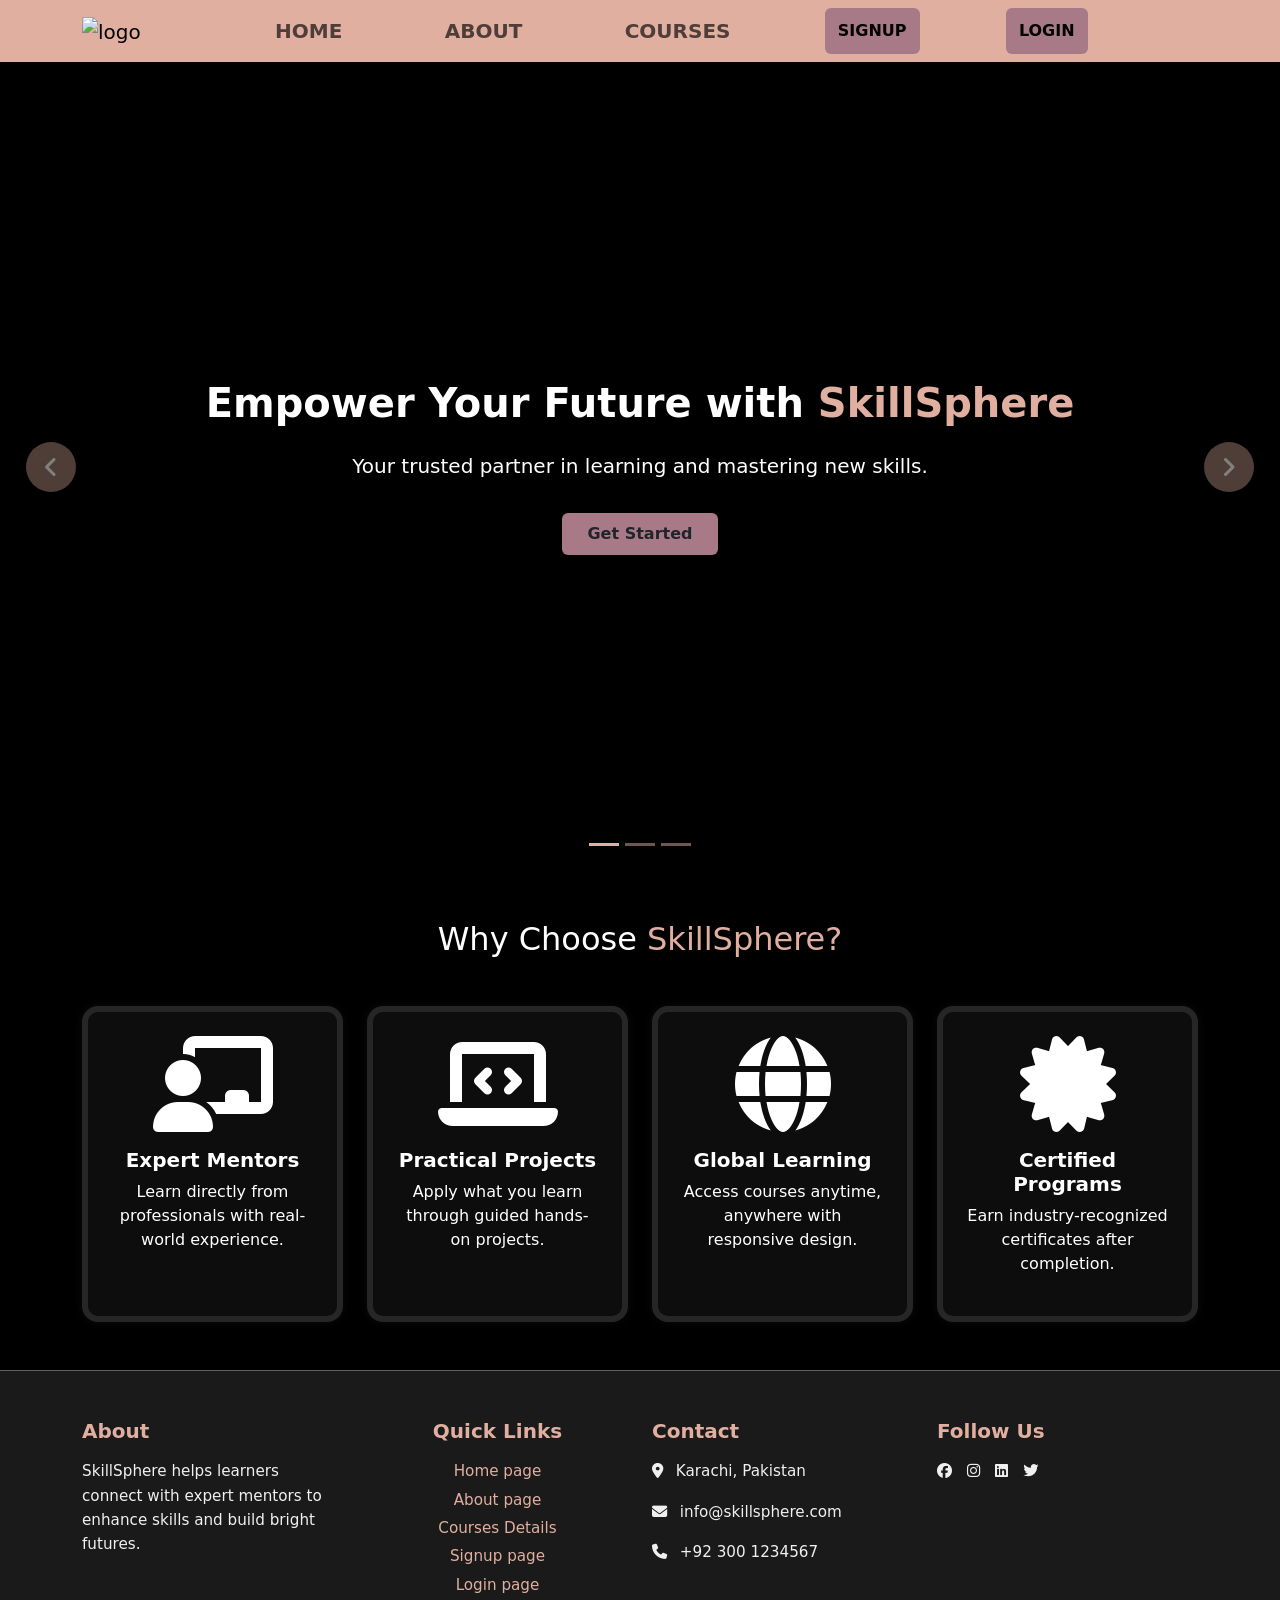
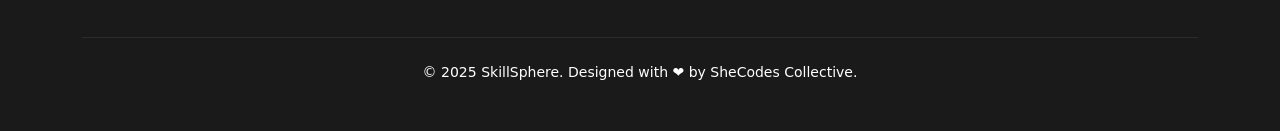
==== index.html @ bc47d91d "Fix animation bugs" ====
<!DOCTYPE html>
<html lang="en">

<head>
    <meta charset="UTF-8">
    <meta name="viewport" content="width=device-width, initial-scale=1.0">
    <title>SkillSphere | Your Skill partner</title>
    <!-- FAVICON ICON -->
    <link rel="icon" type="image/png" href="images/logo.png">
    <!-- BOOTSTRAP CDN -->
    <link rel="stylesheet" href="bootstrap-5.3.3-dist/css/bootstrap.min.css">
    <!-- FontAwesome Icon CDN -->
    <link rel="stylesheet" href="https://cdnjs.cloudflare.com/ajax/libs/font-awesome/6.5.0/css/all.min.css">
    <!-- ANIMATE.CSS CDN -->
    <link rel="stylesheet" href="https://cdnjs.cloudflare.com/ajax/libs/animate.css/4.1.1/animate.min.css" />
    <!-- CUSTOM CSS  -->
    <style>
        :root {
            --main-theme: #000000;
            --peach: #E0AFA0;
            --purple: #A87A87;
            --green: #C5CEC1;
        }

        body {
            background-color: var(--main-theme);
        }

        /* ALL HEADINGS */
        .heading span {
            color: var(--peach);
        }

        /* NAVBAR */
        .navbar {
            background-color: var(--peach);
            position: sticky;
            top: 0;
            z-index: 1000;
        }

        .navbar-logo {
            height: 70px;
        }

        .navbar ul li a:hover {
            animation: rubberBand 1s;
            text-decoration: underline 2px solid black;
        }

        .button {
            background-color: var(--purple);
        }

        .button:hover {
            background-color: #936881;
            animation: pulse 1s;
        }

        /* HERO SECTION */
        #hero {
            position: relative;
            width: 100%;
            height: 90vh;
            overflow: hidden;
            background-color: var(--main-theme);
        }

        .hero-slide {
            height: 90vh;
            background: linear-gradient(rgba(0, 0, 0, 0.7), rgba(0, 0, 0, 0.6)),
                url('https://cdn.pixabay.com/photo/2020/04/02/22/05/home-office-4996834_1280.jpg') center/cover no-repeat;
            animation: fadeBackground 6s infinite alternate;
        }

        .carousel-item:nth-child(2) .hero-slide {
            background-image: linear-gradient(rgba(0, 0, 0, 0.6), rgba(0, 0, 0, 0.6)),
                url('https://cdn.pixabay.com/photo/2017/07/31/11/44/laptop-2557571_1280.jpg');
        }

        .carousel-item:nth-child(3) .hero-slide {
            background-image: linear-gradient(rgba(0, 0, 0, 0.6), rgba(0, 0, 0, 0.6)),
                url('https://cdn.pixabay.com/photo/2015/09/28/21/50/entrepreneur-962848_1280.jpg');
        }

        @keyframes fadeBackground {
            from {
                opacity: 0.95;
            }

            to {
                opacity: 1;
            }
        }

        /* ✅ FIXED ARROWS */
        .carousel-control-prev-icon,
        .carousel-control-next-icon {
            background-color: rgba(224, 175, 160, 0.7);

            background-size: 40%, 40%;
            border-radius: 50%;
            width: 50px;
            height: 50px;
            background-image: none;
            display: flex;
            align-items: center;
            justify-content: center;
        }

        .carousel-control-prev-icon::before,
        .carousel-control-next-icon::before {
            font-family: "Font Awesome 6 Free";
            font-weight: 900;
            color: white;
            font-size: 1.5rem;
        }

        .carousel-control-prev-icon::before {
            content: "\f104";
            /* Font Awesome left arrow */
        }

        .carousel-control-next-icon::before {
            content: "\f105";
            /* Font Awesome right arrow */
        }

        .carousel-control-prev,
        .carousel-control-next {
            width: 8%;
        }

        .carousel-control-prev-icon:hover,
        .carousel-control-next-icon:hover {
            background-color: rgba(224, 175, 160, 1);
        }

        .carousel-indicators [data-bs-target] {
            background-color: var(--peach);
        }

        /* SECOND SECTION */
        .why-card {
            background: rgba(255, 255, 255, 0.05);
            border: 6px solid rgba(255, 255, 255, 0.1);
            box-shadow: 0 0 10px rgba(255, 255, 255, 0.05);
            cursor: pointer;
            transition: all 0.4s ease;
        }

        /* ✅ On hover: Animate.css pulse effect */
        .why-card:hover {
            background: var(--peach);
            color: #000;
            transform: translateY(-10px);
            box-shadow: 0 10px 25px rgba(224, 175, 160, 0.3);
            border: 6px solid rgba(255, 255, 255, 0.5);

            /* Animate.css hover pulse */
            animation: pulse 1s;
        }

        /* ✅ Icon color change */
        .why-card:hover i {
            color: #000;
        }

        /* ✅ Smooth transitions for text/icon */
        .why-card,
        .why-card i,
        .why-card h5,
        .why-card p {
            transition: all 0.4s ease;
        }


        /*FOOTER */
        .footer {
            background: rgba(255, 255, 255, 0.1);
            /* light transparent layer */
            backdrop-filter: blur(15px) saturate(180%);
            -webkit-backdrop-filter: blur(15px) saturate(180%);
            border-top: 1px solid rgba(255, 255, 255, 0.3);
            box-shadow: 0 -8px 25px rgba(0, 0, 0, 0.4);
            color: #f5f5f5;
        }

        .footer h5 {
            color: var(--peach);
            font-weight: 700;
        }

        .footer p,
        .footer a {
            color: #f0f0f0;
            font-size: 0.95rem;
            line-height: 1.6;
        }

        .footer a:hover {
            color: var(--green);
        }

        .footer-icon {
            color: #fff;
            font-size: 1.3rem;
            margin-right: 15px;
            transition: all 0.3s ease;
        }

        .footer-icon:hover {
            color: var(--peach);
            transform: scale(1.2);
        }

        .footer hr {
            border-color: rgba(255, 255, 255, 0.2);
        }

        .quick-links a {
            position: relative;
            color: white;
            text-decoration: none;
            transition: color 0.3s ease;
        }

        .quick-links a::after {
            content: "";
            position: absolute;
            left: 0;
            bottom: -3px;
            width: 0%;
            height: 2px;
            background: rgba(255, 255, 255, 0.7);
            transition: width 0.3s ease;
            border-radius: 2px;
        }

        .quick-links a,
        :hover {
            color: var(--peach);
        }

        .quick-links a:hover::after {
            width: 100%;
        }

        .icons:hover {
            color: var(--peach);
        }
    </style>
</head>

<body>
    <!-- NAVBAR -->
    <nav class="navbar navbar-expand-lg">
        <div class="container">
            <a class="navbar-brand" href="index.html">
                <img src="images/logo.png" alt="logo" class="navbar-logo">
            </a>
            <button class="navbar-toggler" type="button" data-bs-toggle="collapse" data-bs-target="#navbarNav"
                aria-controls="navbarNav" aria-expanded="false" aria-label="Toggle navigation">
                <span class="navbar-toggler-icon"></span>
            </button>
            <div class="collapse navbar-collapse" id="navbarNav">
                <div class="d-flex justify-content-between w-100 fs-5 px-4">
                    <ul class="navbar-nav d-flex justify-content-evenly w-100 fw-bold">
                        <li class="nav-item">
                            <a class="nav-link" aria-current="page" href="index.html">HOME</a>
                        </li>
                        <li class="nav-item">
                            <a class="nav-link" href="about.html">ABOUT</a>
                        </li>
                        <li class="nav-item">
                            <a class="nav-link" href="#mid-sec">COURSES</a>
                        </li>
                        <button class="button btn"><a
                                class="link-underline link-underline-opacity-0 text-black fw-semibold"
                                href="signup-or-login.html" role="button">SIGNUP</a></button>
                        <button class="button btn"><a
                                class="link-underline link-underline-opacity-0 text-black fw-semibold"
                                href="signup-or-login.html" role="button">LOGIN</a></button>
                    </ul>
                </div>
            </div>
        </div>
    </nav>

    <!-- HERO SECTION -->
    <section id="hero">
        <div id="heroCarousel" class="carousel slide" data-bs-ride="carousel" data-bs-interval="4000">
            <div class="carousel-inner">

                <!-- Slide 1 -->
                <div class="carousel-item active text-center text-white">
                    <div class="hero-slide d-flex flex-column justify-content-center align-items-center">
                        <h1 class="heading animate__fadeInDown fw-bold">Empower Your Future with
                            <span>SkillSphere</span>
                        </h1>
                        <p class="animate__animated animate__fadeInUp mt-3 fs-5">Your trusted partner in learning and
                            mastering new skills.</p>
                        <a href="signup-or-login.html" class="btn button mt-3 px-4 py-2 fw-semibold">Get Started</a>
                    </div>
                </div>

                <!-- Slide 2 -->
                <div class="carousel-item text-center text-white">
                    <div class="hero-slide d-flex flex-column justify-content-center align-items-center">
                        <h1 class="heading animate__fadeInDown fw-bold">Learn from <span>Expert Mentors</span></h1>
                        <p class="animate__animated animate__fadeInUp mt-3 fs-5">Join live sessions and interactive
                            workshops.</p>
                        <a href="signup-or-login.html" class="btn button mt-3 px-4 py-2 fw-semibold">Explore More</a>
                    </div>
                </div>

                <!-- Slide 3 -->
                <div class="carousel-item text-center text-white">
                    <div class="hero-slide d-flex flex-column justify-content-center align-items-center">
                        <h1 class="heading animate__fadeInDown fw-bold">Upgrade Your Skills with <span>Real
                                Projects</span></h1>
                        <p class="animate__animated animate__fadeInUp mt-3 fs-5">Build hands-on experience and grow your
                            portfolio.</p>
                        <a href="s" class="btn button mt-3 px-4 py-2 fw-semibold">Meet Our Faculty</a>
                    </div>
                </div>

            </div>

            <!-- Controls -->
            <button class="carousel-control-prev" type="button" data-bs-target="#heroCarousel" data-bs-slide="prev">
                <span class="carousel-control-prev-icon"></span>
            </button>
            <button class="carousel-control-next" type="button" data-bs-target="#heroCarousel" data-bs-slide="next">
                <span class="carousel-control-next-icon"></span>
            </button>

            <!-- Indicators -->
            <div class="carousel-indicators">
                <button type="button" data-bs-target="#heroCarousel" data-bs-slide-to="0" class="active"></button>
                <button type="button" data-bs-target="#heroCarousel" data-bs-slide-to="1"></button>
                <button type="button" data-bs-target="#heroCarousel" data-bs-slide-to="2"></button>
            </div>
        </div>
    </section>


    <!-- SECOND SECTION -->
    <section class="why-section text-center text-white py-5">
        <h2 class="heading mb-5 animate__animated animate__fadeInDown">
            Why Choose <span>SkillSphere?</span>
        </h2>
        <div class="container">
            <div class="row g-4 justify-content-center">

                <!-- Card 1 -->
                <div class="col-md-3">
                    <div class="why-card p-4 rounded-4 h-100">
                        <i class="fa-solid fa-chalkboard-user fs-1 mb-3 text-peach"></i>
                        <h5 class="fw-bold mb-2">Expert Mentors</h5>
                        <p>Learn directly from professionals with real-world experience.</p>
                    </div>
                </div>

                <!-- Card 2 -->
                <div class="col-md-3">
                    <div class="why-card p-4 rounded-4 h-100">
                        <i class="fa-solid fa-laptop-code fs-1 mb-3 text-peach"></i>
                        <h5 class="fw-bold mb-2">Practical Projects</h5>
                        <p>Apply what you learn through guided hands-on projects.</p>
                    </div>
                </div>

                <!-- Card 3 -->
                <div class="col-md-3">
                    <div class="why-card p-4 rounded-4 h-100">
                        <i class="fa-solid fa-globe fs-1 mb-3 text-peach"></i>
                        <h5 class="fw-bold mb-2">Global Learning</h5>
                        <p>Access courses anytime, anywhere with responsive design.</p>
                    </div>
                </div>

                <!-- Card 4 -->
                <div class="col-md-3">
                    <div class="why-card p-4 rounded-4 h-100">
                        <i class="fa-solid fa-certificate fs-1 mb-3 text-peach"></i>
                        <h5 class="fw-bold mb-2">Certified Programs</h5>
                        <p>Earn industry-recognized certificates after completion.</p>
                    </div>
                </div>

            </div>
        </div>
    </section>



    <!-- FOOTER -->
    <footer class="footer text-white py-5">
        <div class="container">
            <div class="row text-center text-md-start">
                <!-- About -->
                <div class="col-md-3 mb-4 mb-md-0">
                    <h5 class="fw-bold mb-3">About</h5>
                    <p>
                        SkillSphere helps learners connect with expert mentors to enhance
                        skills and build bright futures.
                    </p>
                </div>

                <!-- Quick Links -->
                <div class="quick-links col-md-3 mb-5 text-center mb-md-0">
                    <h5 class="fw-bold mb-3">Quick Links</h5>
                    <ul class="list-unstyled">
                        <li><a href="index.html" class="footer-link">Home page</a></li>
                        <li class="mt-1">
                            <a href="about.html" class="footer-link">About page</a>
                        </li>
                        <li class="mt-1">
                            <a href="#mid-sec" class="footer-link">Courses Details</a>
                        </li>
                        <li class="mt-1">
                            <a href="signup.html" class="footer-link">Signup page</a>
                        </li>
                        <li class="mt-1">
                            <a href="login.html" class="footer-link">Login page</a>
                        </li>
                    </ul>
                </div>

                <!-- Contact -->
                <div class="contact col-md-3 mb-4 mb-md-0 text-center text-md-start text-sm-start">
                    <h5 class="fw-bold mb-3">Contact</h5>
                    <p>
                        <i class="fa-solid fa-location-dot me-2"></i> Karachi, Pakistan
                    </p>
                    <p>
                        <i class="fa-solid fa-envelope me-2"></i> info@skillsphere.com
                    </p>
                    <p><i class="fa-solid fa-phone me-2"></i> +92 300 1234567</p>
                </div>

                <!-- Social -->
                <div class="col-md-3">
                    <h5 class="fw-bold mb-3">Follow Us</h5>
                    <div class="d-flex justify-content-center justify-content-md-start">
                        <a href="#" class="footer-icon"><i class="icons fab fa-facebook"></i></a>
                        <a href="#" class="footer-icon"><i class="icons fab fa-instagram"></i></a>
                        <a href="#" class="footer-icon"><i class=" icons fab fa-linkedin"></i></a>
                        <a href="#" class="footer-icon"><i class="icons fab fa-twitter"></i></a>
                    </div>
                </div>
            </div>

            <hr class="my-4" style="border-color: rgba(255, 255, 255, 0.3)" />
            <div class="text-center small">
                &copy; 2025 SkillSphere. Designed with ❤ by SheCodes Collective.
            </div>
        </div>
    </footer>
    <!-- CUSTOM JAVASCRIPT -->
    <script>
        // NAVBAR SCROLL
        window.addEventListener("scroll", function () {
            const nav = document.querySelector(".navbar");
            if (window.scrollY > 50) {
                nav.style.backgroundColor = "#A87A87";
                nav.style.transition = "0.4s";
            } else {
                nav.style.backgroundColor = "var(--peach)";
            }
        });

        // SECOND SECTION: hover animation WITHOUT touching Animate.css classes
        document.querySelectorAll(".why-card").forEach(card => {
            let animRunning = false;

            card.addEventListener("mouseenter", () => {
                // do nothing if our custom animation already running
                if (animRunning) return;
                animRunning = true;
                card.classList.add("pulse-hover");
            });

            // Listen for end of our custom animation and clean up
            card.addEventListener("animationend", (e) => {
                // match our keyframe name
                if (e.animationName === "pulse-hover") {
                    card.classList.remove("pulse-hover");
                    animRunning = false;
                }
            });
        });

    </script>

    <!-- BOOTSTRAP JS -->
    <script src="https://cdn.jsdelivr.net/npm/bootstrap@5.3.3/dist/js/bootstrap.bundle.min.js"
        integrity="sha384-YvpcrYf0tY3lHB60NNkmXc5s9fDVZLESaAA55NDzOxhy9GkcIdslK1eN7N6jIeHz"
        crossorigin="anonymous"></script>
</body>

</html>
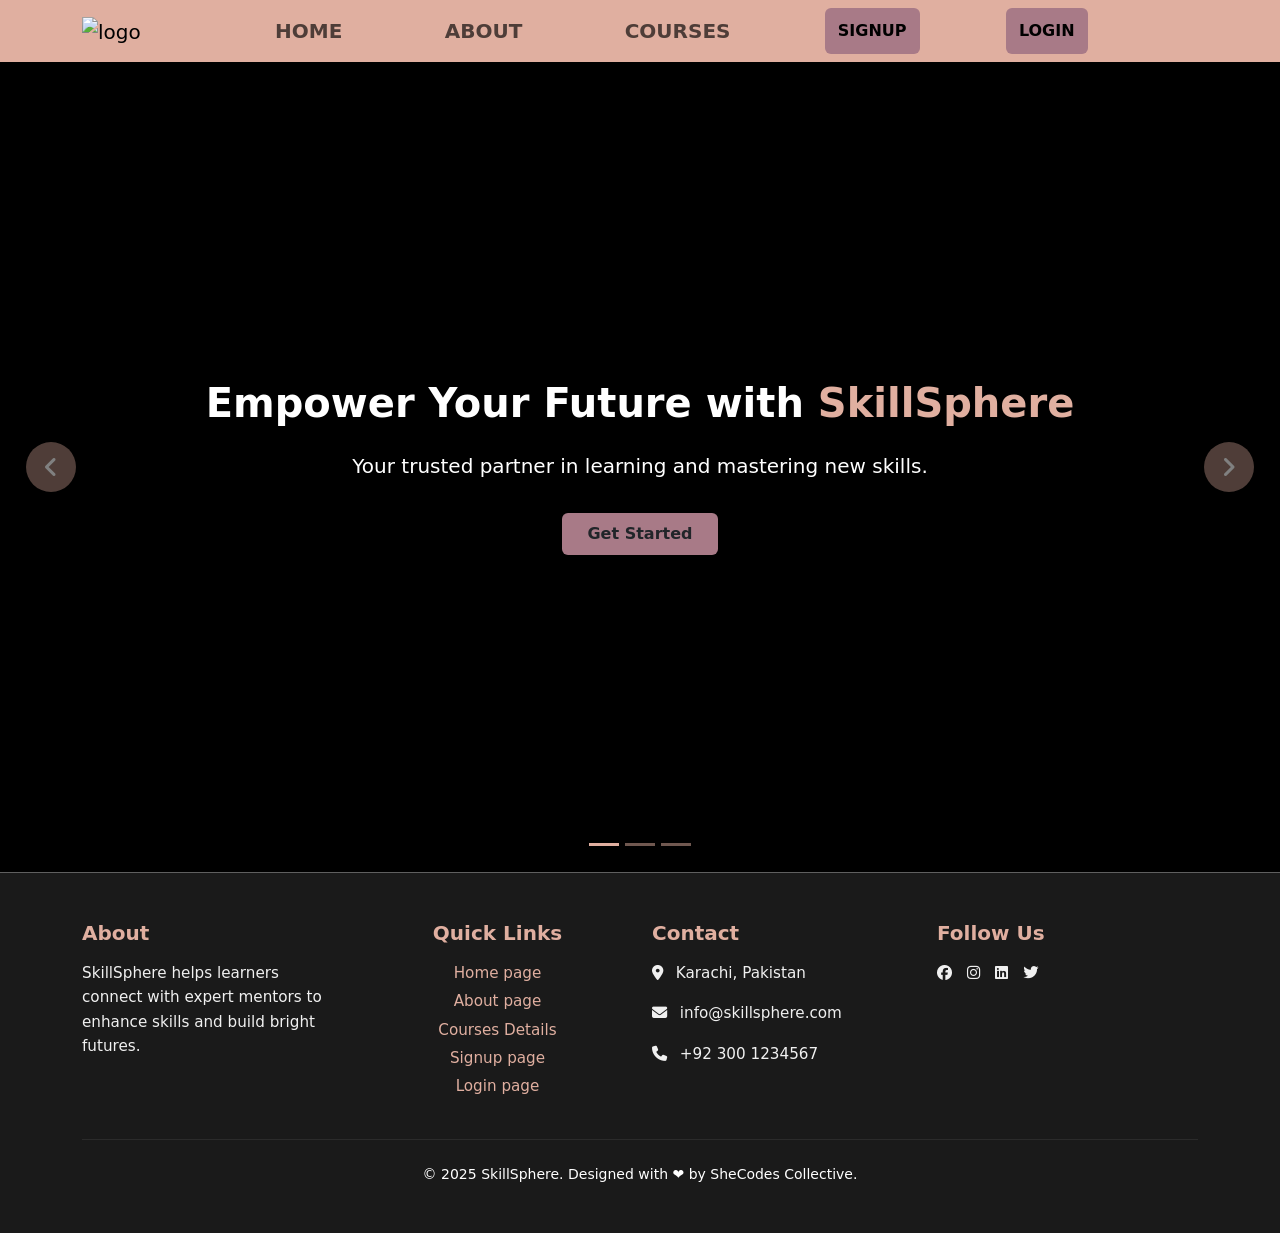
==== commit f295a1b3: "one page done detail page remaining" ====
--- a/index.html
+++ b/index.html
@@ -26,17 +26,9 @@
             background-color: var(--main-theme);
         }
 
-        /* ALL HEADINGS */
-        .heading span {
-            color: var(--peach);
-        }
-
         /* NAVBAR */
         .navbar {
             background-color: var(--peach);
-            position: sticky;
-            top: 0;
-            z-index: 1000;
         }
 
         .navbar-logo {
@@ -97,7 +89,7 @@
         .carousel-control-prev-icon,
         .carousel-control-next-icon {
             background-color: rgba(224, 175, 160, 0.7);
-
+            /* peach translucent */
             background-size: 40%, 40%;
             border-radius: 50%;
             width: 50px;
@@ -136,44 +128,10 @@
             background-color: rgba(224, 175, 160, 1);
         }
 
+        /* ✅ INDICATORS FIXED (bottom dots) */
         .carousel-indicators [data-bs-target] {
             background-color: var(--peach);
         }
-
-        /* SECOND SECTION */
-        .why-card {
-            background: rgba(255, 255, 255, 0.05);
-            border: 6px solid rgba(255, 255, 255, 0.1);
-            box-shadow: 0 0 10px rgba(255, 255, 255, 0.05);
-            cursor: pointer;
-            transition: all 0.4s ease;
-        }
-
-        /* ✅ On hover: Animate.css pulse effect */
-        .why-card:hover {
-            background: var(--peach);
-            color: #000;
-            transform: translateY(-10px);
-            box-shadow: 0 10px 25px rgba(224, 175, 160, 0.3);
-            border: 6px solid rgba(255, 255, 255, 0.5);
-
-            /* Animate.css hover pulse */
-            animation: pulse 1s;
-        }
-
-        /* ✅ Icon color change */
-        .why-card:hover i {
-            color: #000;
-        }
-
-        /* ✅ Smooth transitions for text/icon */
-        .why-card,
-        .why-card i,
-        .why-card h5,
-        .why-card p {
-            transition: all 0.4s ease;
-        }
-
 
         /*FOOTER */
         .footer {
@@ -273,14 +231,14 @@
                             <a class="nav-link" href="about.html">ABOUT</a>
                         </li>
                         <li class="nav-item">
-                            <a class="nav-link" href="#mid-sec">COURSES</a>
+                            <a class="nav-link" href="./coursesgrid.html">COURSES</a>
                         </li>
                         <button class="button btn"><a
                                 class="link-underline link-underline-opacity-0 text-black fw-semibold"
                                 href="signup-or-login.html" role="button">SIGNUP</a></button>
                         <button class="button btn"><a
-                                class="link-underline link-underline-opacity-0 text-black fw-semibold"
-                                href="signup-or-login.html" role="button">LOGIN</a></button>
+                                class="link-underline link-underline-opacity-0 text-black fw-semibold" href="signup-or-login.html"
+                                role="button">LOGIN</a></button>
                     </ul>
                 </div>
             </div>
@@ -295,33 +253,33 @@
                 <!-- Slide 1 -->
                 <div class="carousel-item active text-center text-white">
                     <div class="hero-slide d-flex flex-column justify-content-center align-items-center">
-                        <h1 class="heading animate__fadeInDown fw-bold">Empower Your Future with
-                            <span>SkillSphere</span>
-                        </h1>
+                        <h1 class="animate__animated animate__fadeInDown fw-bold">Empower Your Future with <span
+                                style="color: var(--peach);">SkillSphere</span></h1>
                         <p class="animate__animated animate__fadeInUp mt-3 fs-5">Your trusted partner in learning and
                             mastering new skills.</p>
-                        <a href="signup-or-login.html" class="btn button mt-3 px-4 py-2 fw-semibold">Get Started</a>
+                        <a href="signup.html" class="btn button mt-3 px-4 py-2 fw-semibold">Get Started</a>
                     </div>
                 </div>
 
                 <!-- Slide 2 -->
                 <div class="carousel-item text-center text-white">
                     <div class="hero-slide d-flex flex-column justify-content-center align-items-center">
-                        <h1 class="heading animate__fadeInDown fw-bold">Learn from <span>Expert Mentors</span></h1>
+                        <h1 class="animate__animated animate__fadeInDown fw-bold">Learn from <span
+                                style="color: var(--peach);">Expert Mentors</span></h1>
                         <p class="animate__animated animate__fadeInUp mt-3 fs-5">Join live sessions and interactive
                             workshops.</p>
-                        <a href="signup-or-login.html" class="btn button mt-3 px-4 py-2 fw-semibold">Explore More</a>
+                        <a href="about.html" class="btn button mt-3 px-4 py-2 fw-semibold">Explore More</a>
                     </div>
                 </div>
 
                 <!-- Slide 3 -->
                 <div class="carousel-item text-center text-white">
                     <div class="hero-slide d-flex flex-column justify-content-center align-items-center">
-                        <h1 class="heading animate__fadeInDown fw-bold">Upgrade Your Skills with <span>Real
-                                Projects</span></h1>
+                        <h1 class="animate__animated animate__fadeInDown fw-bold">Upgrade Your Skills with <span
+                                style="color: var(--peach);">Real Projects</span></h1>
                         <p class="animate__animated animate__fadeInUp mt-3 fs-5">Build hands-on experience and grow your
                             portfolio.</p>
-                        <a href="s" class="btn button mt-3 px-4 py-2 fw-semibold">Meet Our Faculty</a>
+                        <a href="#mid-sec" class="btn button mt-3 px-4 py-2 fw-semibold">Meet Our Faculty</a>
                     </div>
                 </div>
 
@@ -343,57 +301,6 @@
             </div>
         </div>
     </section>
-
-
-    <!-- SECOND SECTION -->
-    <section class="why-section text-center text-white py-5">
-        <h2 class="heading mb-5 animate__animated animate__fadeInDown">
-            Why Choose <span>SkillSphere?</span>
-        </h2>
-        <div class="container">
-            <div class="row g-4 justify-content-center">
-
-                <!-- Card 1 -->
-                <div class="col-md-3">
-                    <div class="why-card p-4 rounded-4 h-100">
-                        <i class="fa-solid fa-chalkboard-user fs-1 mb-3 text-peach"></i>
-                        <h5 class="fw-bold mb-2">Expert Mentors</h5>
-                        <p>Learn directly from professionals with real-world experience.</p>
-                    </div>
-                </div>
-
-                <!-- Card 2 -->
-                <div class="col-md-3">
-                    <div class="why-card p-4 rounded-4 h-100">
-                        <i class="fa-solid fa-laptop-code fs-1 mb-3 text-peach"></i>
-                        <h5 class="fw-bold mb-2">Practical Projects</h5>
-                        <p>Apply what you learn through guided hands-on projects.</p>
-                    </div>
-                </div>
-
-                <!-- Card 3 -->
-                <div class="col-md-3">
-                    <div class="why-card p-4 rounded-4 h-100">
-                        <i class="fa-solid fa-globe fs-1 mb-3 text-peach"></i>
-                        <h5 class="fw-bold mb-2">Global Learning</h5>
-                        <p>Access courses anytime, anywhere with responsive design.</p>
-                    </div>
-                </div>
-
-                <!-- Card 4 -->
-                <div class="col-md-3">
-                    <div class="why-card p-4 rounded-4 h-100">
-                        <i class="fa-solid fa-certificate fs-1 mb-3 text-peach"></i>
-                        <h5 class="fw-bold mb-2">Certified Programs</h5>
-                        <p>Earn industry-recognized certificates after completion.</p>
-                    </div>
-                </div>
-
-            </div>
-        </div>
-    </section>
-
-
 
     <!-- FOOTER -->
     <footer class="footer text-white py-5">
@@ -458,41 +365,6 @@
             </div>
         </div>
     </footer>
-    <!-- CUSTOM JAVASCRIPT -->
-    <script>
-        // NAVBAR SCROLL
-        window.addEventListener("scroll", function () {
-            const nav = document.querySelector(".navbar");
-            if (window.scrollY > 50) {
-                nav.style.backgroundColor = "#A87A87";
-                nav.style.transition = "0.4s";
-            } else {
-                nav.style.backgroundColor = "var(--peach)";
-            }
-        });
-
-        // SECOND SECTION: hover animation WITHOUT touching Animate.css classes
-        document.querySelectorAll(".why-card").forEach(card => {
-            let animRunning = false;
-
-            card.addEventListener("mouseenter", () => {
-                // do nothing if our custom animation already running
-                if (animRunning) return;
-                animRunning = true;
-                card.classList.add("pulse-hover");
-            });
-
-            // Listen for end of our custom animation and clean up
-            card.addEventListener("animationend", (e) => {
-                // match our keyframe name
-                if (e.animationName === "pulse-hover") {
-                    card.classList.remove("pulse-hover");
-                    animRunning = false;
-                }
-            });
-        });
-
-    </script>
 
     <!-- BOOTSTRAP JS -->
     <script src="https://cdn.jsdelivr.net/npm/bootstrap@5.3.3/dist/js/bootstrap.bundle.min.js"
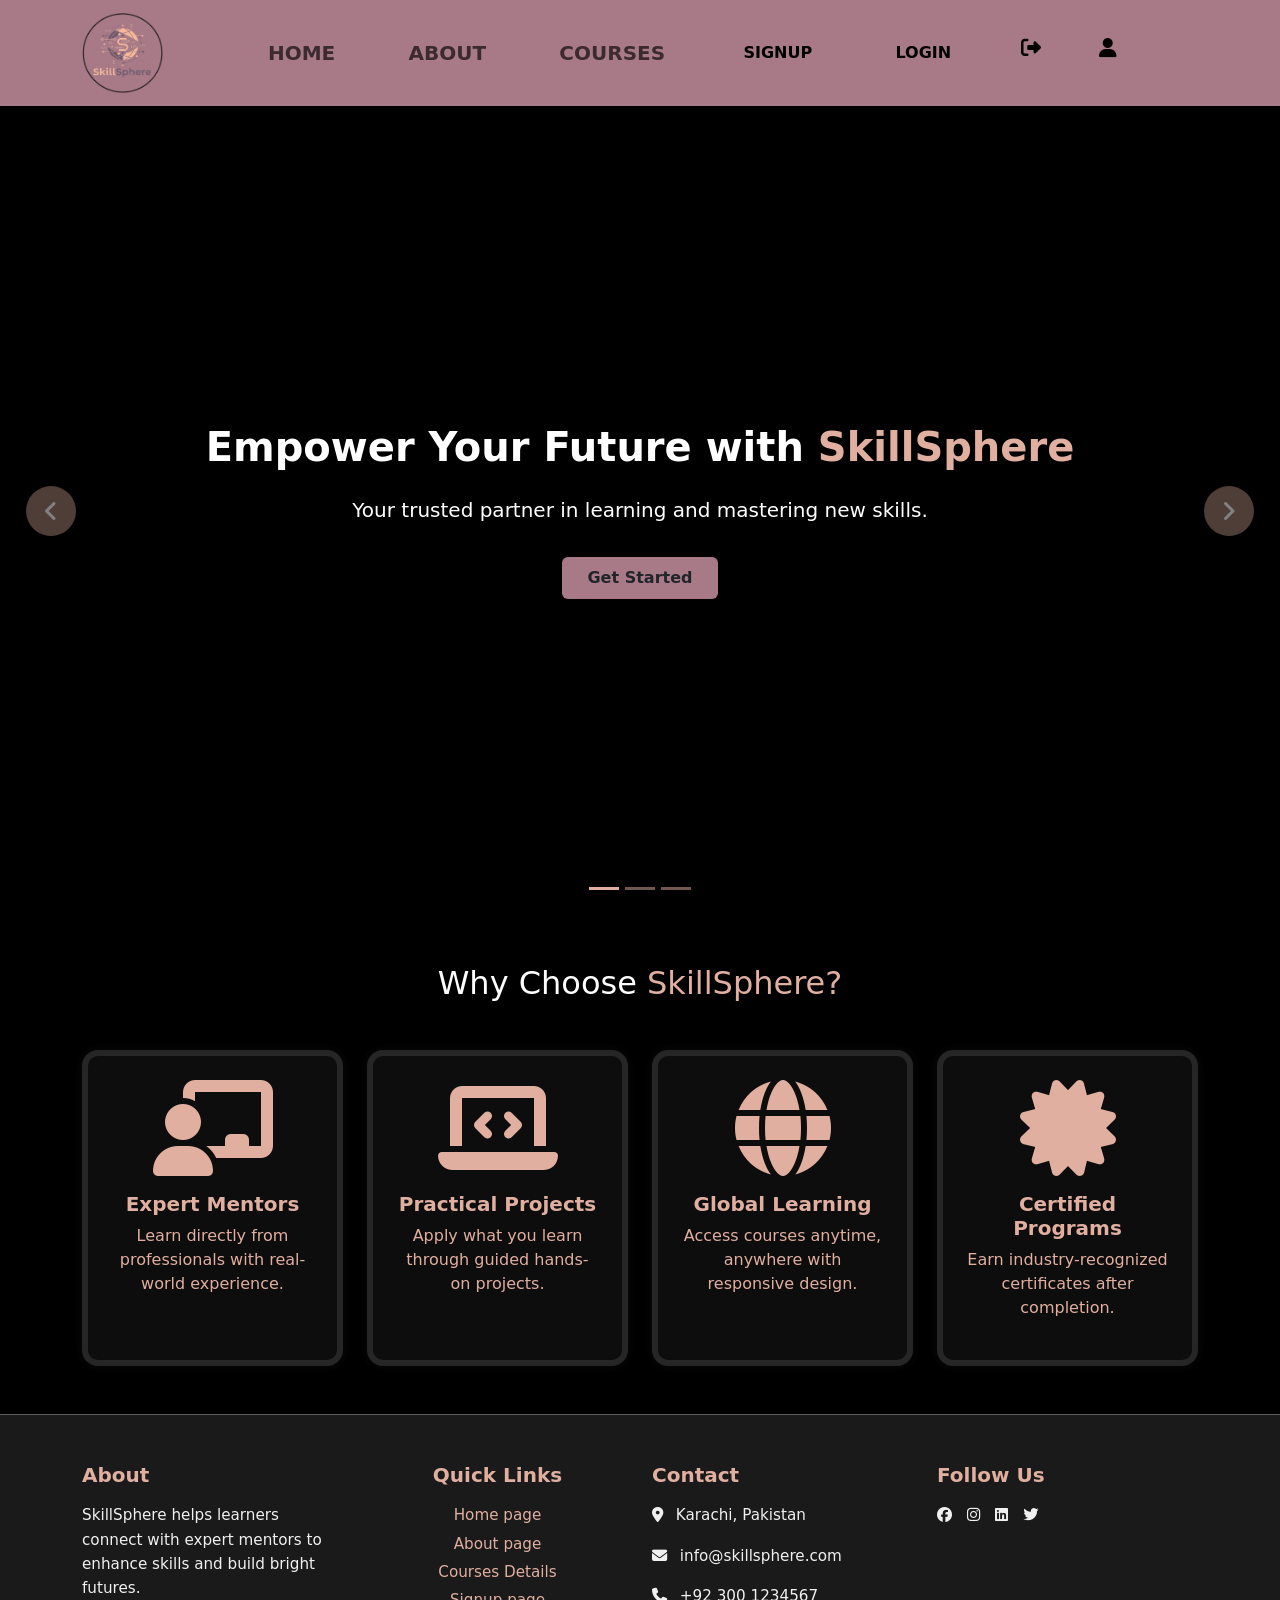
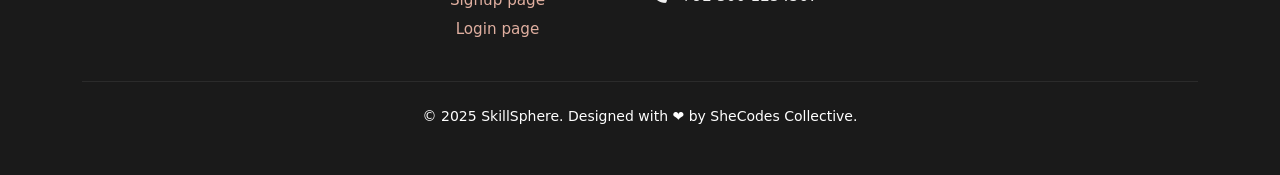
==== commit 60412d38: "Refactor code structure for improved readability and maintainability" ====
--- a/index.html
+++ b/index.html
@@ -6,7 +6,7 @@
     <meta name="viewport" content="width=device-width, initial-scale=1.0">
     <title>SkillSphere | Your Skill partner</title>
     <!-- FAVICON ICON -->
-    <link rel="icon" type="image/png" href="images/logo.png">
+    <link rel="icon" type="image/png" href="assets/images/logo.png">
     <!-- BOOTSTRAP CDN -->
     <link rel="stylesheet" href="bootstrap-5.3.3-dist/css/bootstrap.min.css">
     <!-- FontAwesome Icon CDN -->
@@ -26,13 +26,22 @@
             background-color: var(--main-theme);
         }
 
+        /* ALL HEADINGS */
+        .heading span {
+            color: var(--peach);
+        }
+
         /* NAVBAR */
         .navbar {
-            background-color: var(--peach);
+            /* background-color: var(--peach); */
+            background-color: gray;
+            position: sticky;
+            top: 0;
+            z-index: 1000;
         }
 
         .navbar-logo {
-            height: 70px;
+            height: 80px;
         }
 
         .navbar ul li a:hover {
@@ -89,7 +98,7 @@
         .carousel-control-prev-icon,
         .carousel-control-next-icon {
             background-color: rgba(224, 175, 160, 0.7);
-            /* peach translucent */
+
             background-size: 40%, 40%;
             border-radius: 50%;
             width: 50px;
@@ -128,10 +137,42 @@
             background-color: rgba(224, 175, 160, 1);
         }
 
-        /* ✅ INDICATORS FIXED (bottom dots) */
         .carousel-indicators [data-bs-target] {
             background-color: var(--peach);
         }
+
+
+        /* SECOND SECTION */
+        .why-card {
+            background: rgba(255, 255, 255, 0.05);
+            border: 6px solid rgba(255, 255, 255, 0.1);
+            box-shadow: 0 0 10px rgba(255, 255, 255, 0.05);
+            cursor: pointer;
+            transition: all 0.4s ease;
+            color: var(--peach);
+        }
+
+        .why-card:hover {
+            background: var(--peach);
+            transform: translateY(-10px);
+            box-shadow: 0 10px 25px rgba(224, 175, 160, 0.3);
+            border: 6px solid rgba(255, 255, 255, 0.5);
+            animation: pulse 1s;
+        }
+
+        .why-card:hover i,
+        .why-card:hover h5,
+        .why-card:hover p {
+            color: #000 !important;
+        }
+
+        .why-card,
+        .why-card i,
+        .why-card h5,
+        .why-card p {
+            transition: all 0.4s ease;
+        }
+
 
         /*FOOTER */
         .footer {
@@ -215,7 +256,7 @@
     <nav class="navbar navbar-expand-lg">
         <div class="container">
             <a class="navbar-brand" href="index.html">
-                <img src="images/logo.png" alt="logo" class="navbar-logo">
+                <img src="assets/images/logo.png" alt="logo" class="navbar-logo">
             </a>
             <button class="navbar-toggler" type="button" data-bs-toggle="collapse" data-bs-target="#navbarNav"
                 aria-controls="navbarNav" aria-expanded="false" aria-label="Toggle navigation">
@@ -231,14 +272,16 @@
                             <a class="nav-link" href="about.html">ABOUT</a>
                         </li>
                         <li class="nav-item">
-                            <a class="nav-link" href="./coursesgrid.html">COURSES</a>
+                            <a class="nav-link" href="#mid-sec">COURSES</a>
                         </li>
                         <button class="button btn"><a
                                 class="link-underline link-underline-opacity-0 text-black fw-semibold"
                                 href="signup-or-login.html" role="button">SIGNUP</a></button>
                         <button class="button btn"><a
-                                class="link-underline link-underline-opacity-0 text-black fw-semibold" href="signup-or-login.html"
-                                role="button">LOGIN</a></button>
+                                class="link-underline link-underline-opacity-0 text-black fw-semibold"
+                                href="signup-or-login.html" role="button">LOGIN</a></button>
+                        <li><i class="text-black py-2 fa-solid fa-right-from-bracket"></i></li>
+                        <li><i class="text-black py-2  fa-solid fa-user"></i></li>
                     </ul>
                 </div>
             </div>
@@ -253,33 +296,37 @@
                 <!-- Slide 1 -->
                 <div class="carousel-item active text-center text-white">
                     <div class="hero-slide d-flex flex-column justify-content-center align-items-center">
-                        <h1 class="animate__animated animate__fadeInDown fw-bold">Empower Your Future with <span
-                                style="color: var(--peach);">SkillSphere</span></h1>
-                        <p class="animate__animated animate__fadeInUp mt-3 fs-5">Your trusted partner in learning and
+                        <h1 class="heading text-white animate__fadeInDown fw-bold">Empower Your Future with
+                            <span>SkillSphere</span>
+                        </h1>
+                        <p class="text-white animate__animated animate__fadeInUp mt-3 fs-5">Your trusted partner in
+                            learning and
                             mastering new skills.</p>
-                        <a href="signup.html" class="btn button mt-3 px-4 py-2 fw-semibold">Get Started</a>
+                        <a href="signup-or-login.html" class="btn button mt-3 px-4 py-2 fw-semibold">Get Started</a>
                     </div>
                 </div>
 
                 <!-- Slide 2 -->
                 <div class="carousel-item text-center text-white">
                     <div class="hero-slide d-flex flex-column justify-content-center align-items-center">
-                        <h1 class="animate__animated animate__fadeInDown fw-bold">Learn from <span
-                                style="color: var(--peach);">Expert Mentors</span></h1>
-                        <p class="animate__animated animate__fadeInUp mt-3 fs-5">Join live sessions and interactive
+                        <h1 class="heading text-white animate__fadeInDown fw-bold">Learn from <span>Expert
+                                Mentors</span></h1>
+                        <p class="text-white animate__animated animate__fadeInUp mt-3 fs-5">Join live sessions and
+                            interactive
                             workshops.</p>
-                        <a href="about.html" class="btn button mt-3 px-4 py-2 fw-semibold">Explore More</a>
+                        <a href="signup-or-login.html" class="btn button mt-3 px-4 py-2 fw-semibold">Explore More</a>
                     </div>
                 </div>
 
                 <!-- Slide 3 -->
                 <div class="carousel-item text-center text-white">
                     <div class="hero-slide d-flex flex-column justify-content-center align-items-center">
-                        <h1 class="animate__animated animate__fadeInDown fw-bold">Upgrade Your Skills with <span
-                                style="color: var(--peach);">Real Projects</span></h1>
-                        <p class="animate__animated animate__fadeInUp mt-3 fs-5">Build hands-on experience and grow your
+                        <h1 class="heading text-white animate__fadeInDown fw-bold">Upgrade Your Skills with <span>Real
+                                Projects</span></h1>
+                        <p class="text-white animate__animated animate__fadeInUp mt-3 fs-5">Build hands-on experience
+                            and grow your
                             portfolio.</p>
-                        <a href="#mid-sec" class="btn button mt-3 px-4 py-2 fw-semibold">Meet Our Faculty</a>
+                        <a href="s" class="btn button mt-3 px-4 py-2 fw-semibold">Meet Our Faculty</a>
                     </div>
                 </div>
 
@@ -301,6 +348,57 @@
             </div>
         </div>
     </section>
+
+
+    <!-- SECOND SECTION -->
+    <section class="why-section text-center text-white py-5">
+        <h2 class="heading text-white mb-5 animate__animated animate__fadeInDown">
+            Why Choose <span>SkillSphere?</span>
+        </h2>
+        <div class="container">
+            <div class="row g-4 justify-content-center">
+
+                <!-- Card 1 -->
+                <div class="col-md-3">
+                    <div class="why-card p-4 rounded-4 h-100">
+                        <i class="fa-solid fa-chalkboard-user fs-1 mb-3 text-peach"></i>
+                        <h5 class="fw-bold mb-2">Expert Mentors</h5>
+                        <p>Learn directly from professionals with real-world experience.</p>
+                    </div>
+                </div>
+
+                <!-- Card 2 -->
+                <div class="col-md-3">
+                    <div class="why-card p-4 rounded-4 h-100">
+                        <i class="fa-solid fa-laptop-code fs-1 mb-3 text-peach"></i>
+                        <h5 class="fw-bold mb-2">Practical Projects</h5>
+                        <p>Apply what you learn through guided hands-on projects.</p>
+                    </div>
+                </div>
+
+                <!-- Card 3 -->
+                <div class="col-md-3">
+                    <div class="why-card p-4 rounded-4 h-100">
+                        <i class="fa-solid fa-globe fs-1 mb-3 text-peach"></i>
+                        <h5 class="fw-bold mb-2">Global Learning</h5>
+                        <p>Access courses anytime, anywhere with responsive design.</p>
+                    </div>
+                </div>
+
+                <!-- Card 4 -->
+                <div class="col-md-3">
+                    <div class="why-card p-4 rounded-4 h-100">
+                        <i class="fa-solid fa-certificate fs-1 mb-3 text-peach"></i>
+                        <h5 class="fw-bold mb-2">Certified Programs</h5>
+                        <p>Earn industry-recognized certificates after completion.</p>
+                    </div>
+                </div>
+
+            </div>
+        </div>
+    </section>
+
+
 
     <!-- FOOTER -->
     <footer class="footer text-white py-5">
@@ -366,6 +464,44 @@
         </div>
     </footer>
 
+
+    <!-- CUSTOM JAVASCRIPT -->
+    <script>
+        // NAVBAR SCROLL
+        window.addEventListener("scroll", function () {
+            const nav = document.querySelector(".navbar");
+            if (window.scrollY > 50) {
+                nav.style.backgroundColor = "#A87A87";
+                nav.style.transition = "0.4s";
+            }
+            // else {
+            //     nav.style.backgroundColor = "var(--peach)";
+            // }
+        });
+
+        // SECOND SECTION: hover animation WITHOUT touching Animate.css classes
+        document.querySelectorAll(".why-card").forEach(card => {
+            let animRunning = false;
+
+            card.addEventListener("mouseenter", () => {
+                // do nothing if our custom animation already running
+                if (animRunning) return;
+                animRunning = true;
+                card.classList.add("pulse-hover");
+            });
+
+            // Listen for end of our custom animation and clean up
+            card.addEventListener("animationend", (e) => {
+                // match our keyframe name
+                if (e.animationName === "pulse-hover") {
+                    card.classList.remove("pulse-hover");
+                    animRunning = false;
+                }
+            });
+        });
+
+    </script>
+
     <!-- BOOTSTRAP JS -->
     <script src="https://cdn.jsdelivr.net/npm/bootstrap@5.3.3/dist/js/bootstrap.bundle.min.js"
         integrity="sha384-YvpcrYf0tY3lHB60NNkmXc5s9fDVZLESaAA55NDzOxhy9GkcIdslK1eN7N6jIeHz"
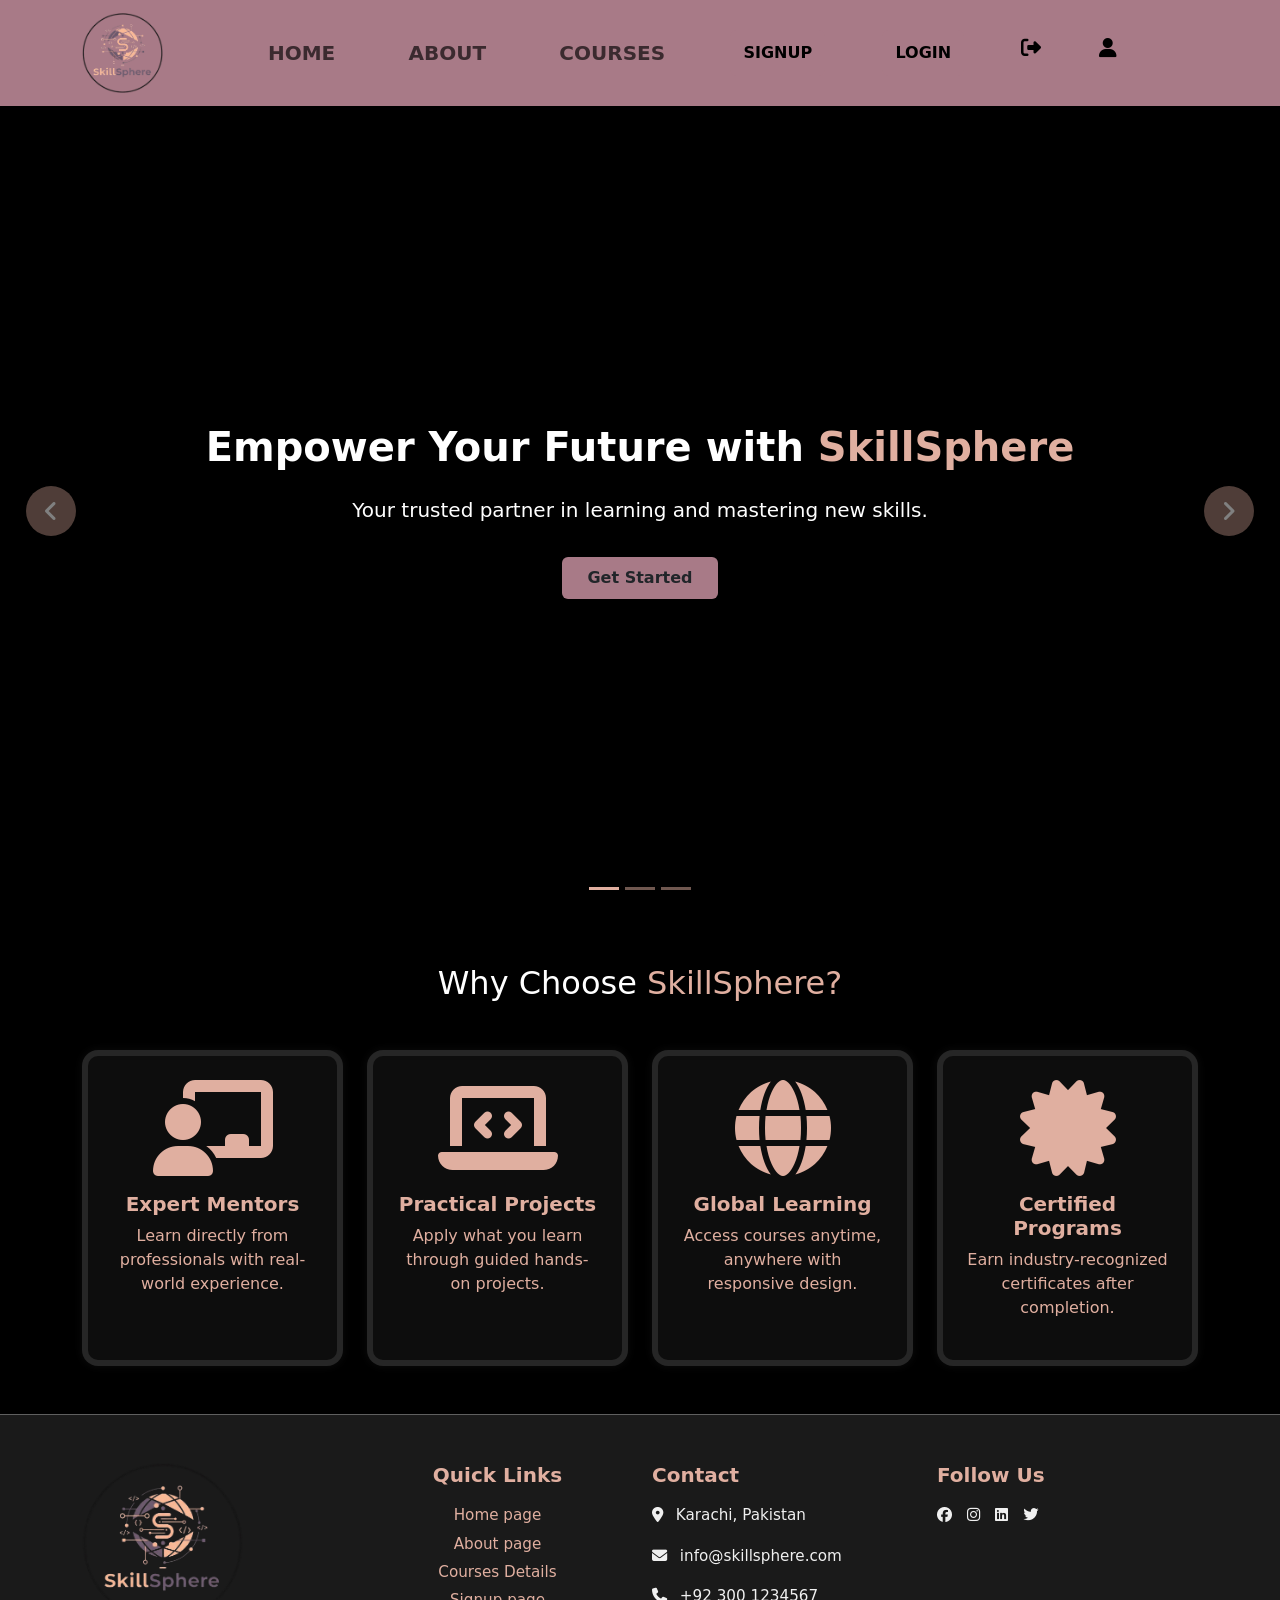
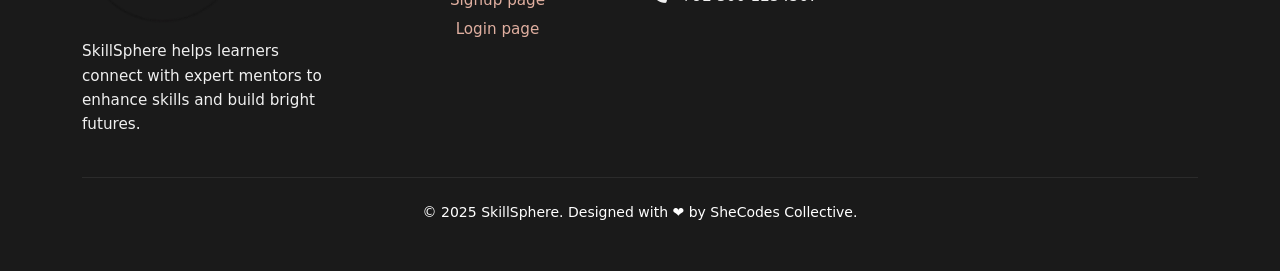
==== commit 50748a6b: "About Page Completed" ====
--- a/index.html
+++ b/index.html
@@ -272,7 +272,7 @@
                             <a class="nav-link" href="about.html">ABOUT</a>
                         </li>
                         <li class="nav-item">
-                            <a class="nav-link" href="#mid-sec">COURSES</a>
+                            <a class="nav-link" href="./coursesgrid.html">COURSES</a>
                         </li>
                         <button class="button btn"><a
                                 class="link-underline link-underline-opacity-0 text-black fw-semibold"
@@ -406,7 +406,7 @@
             <div class="row text-center text-md-start">
                 <!-- About -->
                 <div class="col-md-3 mb-4 mb-md-0">
-                    <h5 class="fw-bold mb-3">About</h5>
+                    <img src="assets/images/logo.png" alt="logo" class="mb-3" style="height: 160px; width: auto;" />
                     <p>
                         SkillSphere helps learners connect with expert mentors to enhance
                         skills and build bright futures.
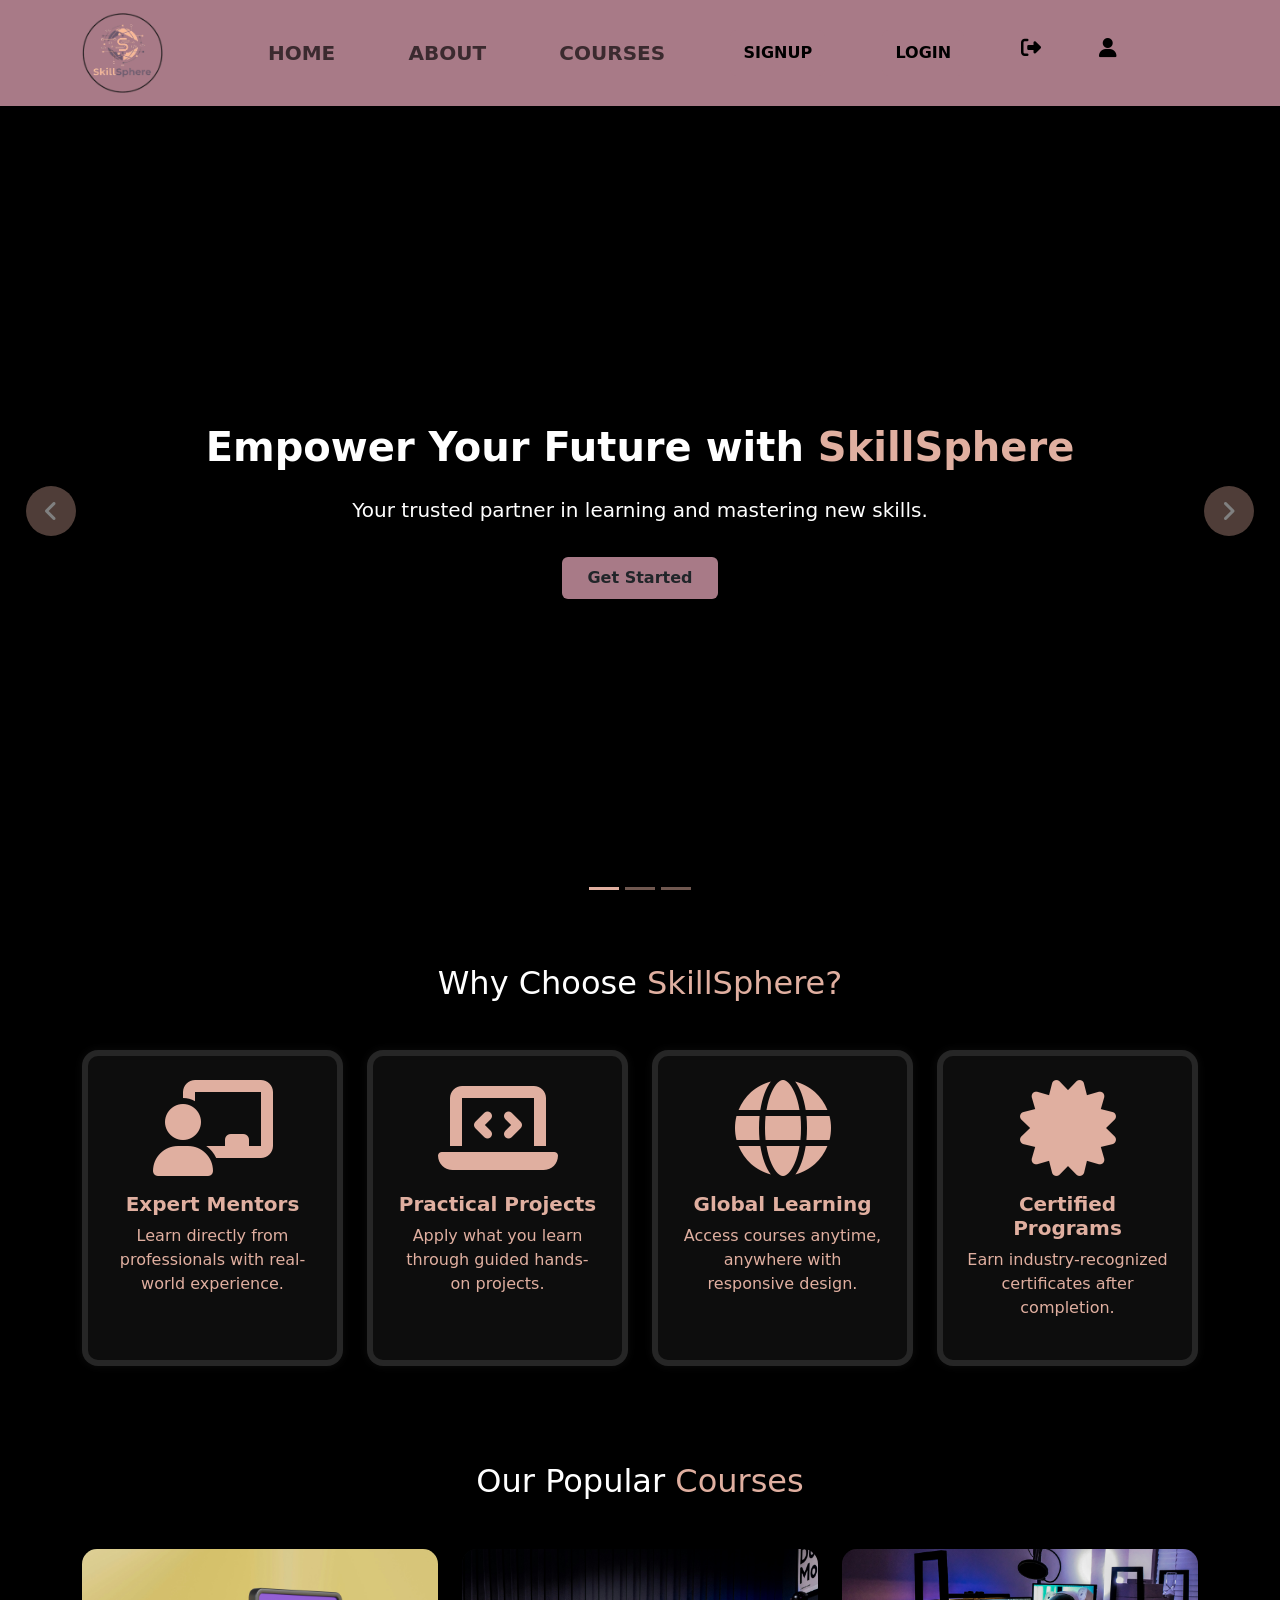
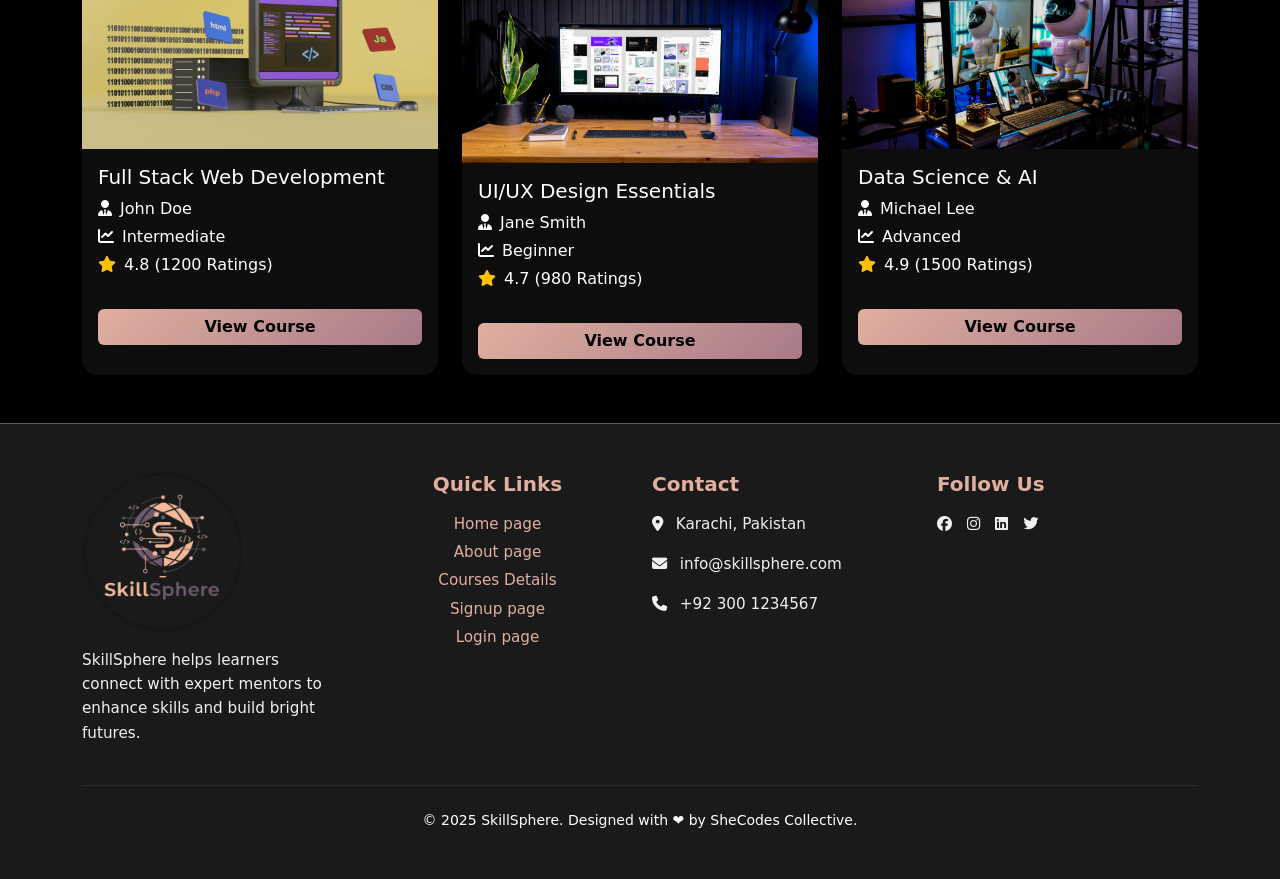
==== commit e378fdb0: "add-popular-courses-cards-in-homepage" ====
--- a/index.html
+++ b/index.html
@@ -248,6 +248,47 @@
         .icons:hover {
             color: var(--peach);
         }
+        .popular-card {
+    background: rgba(255, 255, 255, 0.05);
+    border-radius: 15px;
+    overflow: hidden;
+    transition: transform 0.4s, background 0.4s;
+  }
+
+  .popular-card:hover {
+    background: linear-gradient(135deg, var(--peach), var(--purple));
+    transform: translateY(-10px);
+  }
+
+  .popular-card h5 {
+    transition: color 0.4s;
+  }
+
+  .popular-card:hover h5 {
+    color: #000;
+  }
+
+  .popular-card p {
+    transition: color 0.4s;
+  }
+
+  .popular-card:hover p {
+    color: #000;
+  }
+
+  .btn-gradient {
+    background: linear-gradient(135deg, var(--peach), var(--purple));
+    color: #000;
+    font-weight: 600;
+    border: none;
+    transition: background 0.4s, transform 0.4s;
+  }
+
+  .btn-gradient:hover {
+    background: linear-gradient(135deg, var(--purple), var(--peach));
+    transform: scale(1.05);
+    color: #fff;
+  }
     </style>
 </head>
 
@@ -398,6 +439,60 @@
         </div>
     </section>
 
+    <!-- POPULAR COURSES SECTION -->
+<section class="popular-courses text-white py-5" style="background-color: var(--main-theme);">
+  <div class="container">
+    <h2 class="heading text-white mb-5 animate__animated animate__fadeInDown text-center">
+            Our Popular <span>Courses</span>
+        </h2>
+    <div class="row g-4">
+
+      <!-- Course Card 1 -->
+      <div class="col-md-4 mt-4">
+        <div class="card popular-card h-100 border-0 shadow-sm text-white">
+          <img src="assets/images/full-stack.jpg" class="card-img-top" alt="Course Image">
+          <div class="card-body">
+            <h5 class="card-title mb-2">Full Stack Web Development</h5>
+            <p class="mb-1"><i class="fas fa-user-tie me-2 text-peach"></i>John Doe</p>
+            <p class="mb-1"><i class="fas fa-chart-line me-2 text-peach"></i>Intermediate</p>
+            <p><i class="fas fa-star me-2 text-warning"></i>4.8 (1200 Ratings)</p>
+            <a href="course-detail.html" class="btn btn-gradient mt-3 w-100">View Course</a>
+          </div>
+        </div>
+      </div>
+
+      <!-- Course Card 2 -->
+      <div class="col-md-4">
+        <div class="card popular-card h-100 border-0 shadow-sm text-white">
+          <img src="assets/images/ui ux.jpg" class="card-img-top" alt="Course Image">
+          <div class="card-body">
+            <h5 class="card-title mb-2">UI/UX Design Essentials</h5>
+            <p class="mb-1"><i class="fas fa-user-tie me-2 text-peach"></i>Jane Smith</p>
+            <p class="mb-1"><i class="fas fa-chart-line me-2 text-peach"></i>Beginner</p>
+            <p><i class="fas fa-star me-2 text-warning"></i>4.7 (980 Ratings)</p>
+            <a href="course-detail.html" class="btn btn-gradient mt-3 w-100">View Course</a>
+          </div>
+        </div>
+      </div>
+
+      <!-- Course Card 3 -->
+      <div class="col-md-4">
+        <div class="card popular-card h-100 border-0 shadow-sm text-white">
+          <img src="assets/images/ai-data.jpg" class="card-img-top" alt="Course Image">
+          <div class="card-body">
+            <h5 class="card-title mb-2">Data Science & AI</h5>
+            <p class="mb-1"><i class="fas fa-user-tie me-2 text-peach"></i>Michael Lee</p>
+            <p class="mb-1"><i class="fas fa-chart-line me-2 text-peach"></i>Advanced</p>
+            <p><i class="fas fa-star me-2 text-warning"></i>4.9 (1500 Ratings)</p>
+            <a href="course-detail.html" class="btn btn-gradient mt-3 w-100">View Course</a>
+          </div>
+        </div>
+      </div>
+
+    </div>
+  </div>
+</section>
+
 
 
     <!-- FOOTER -->
